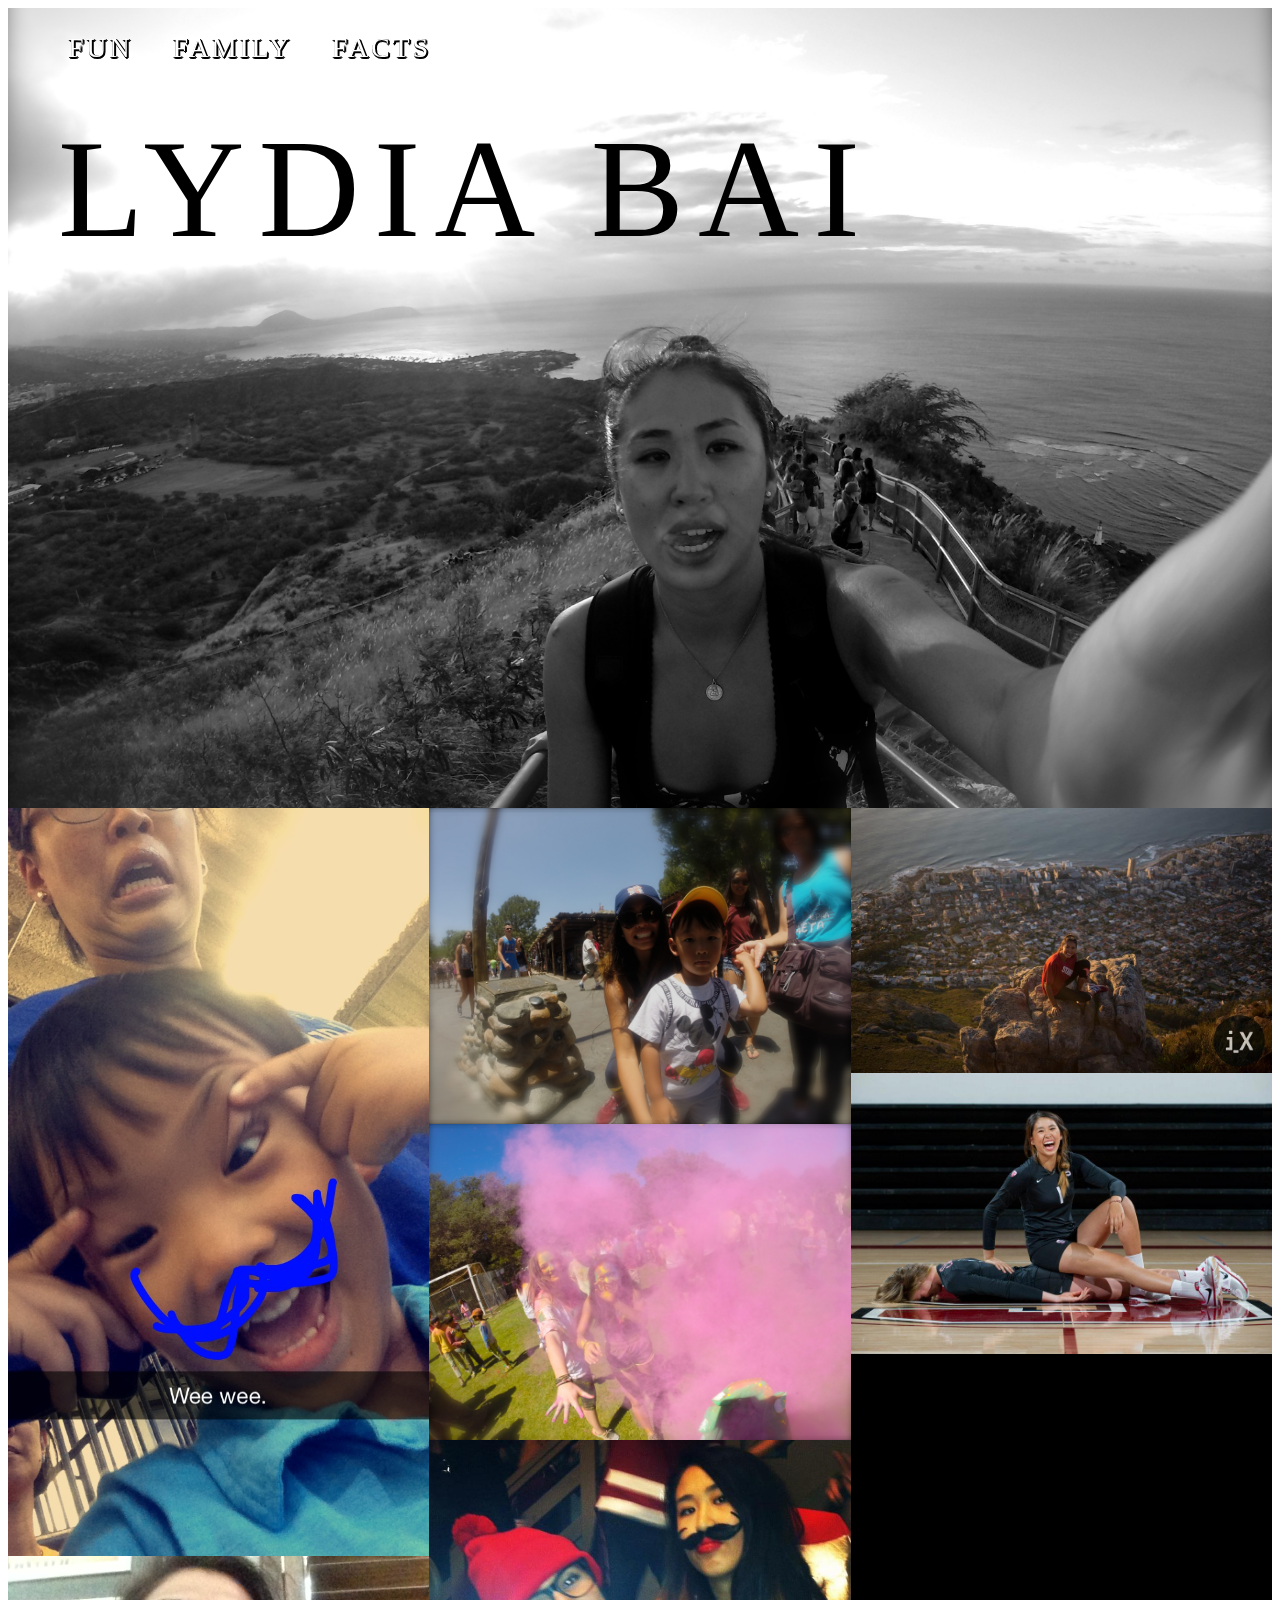
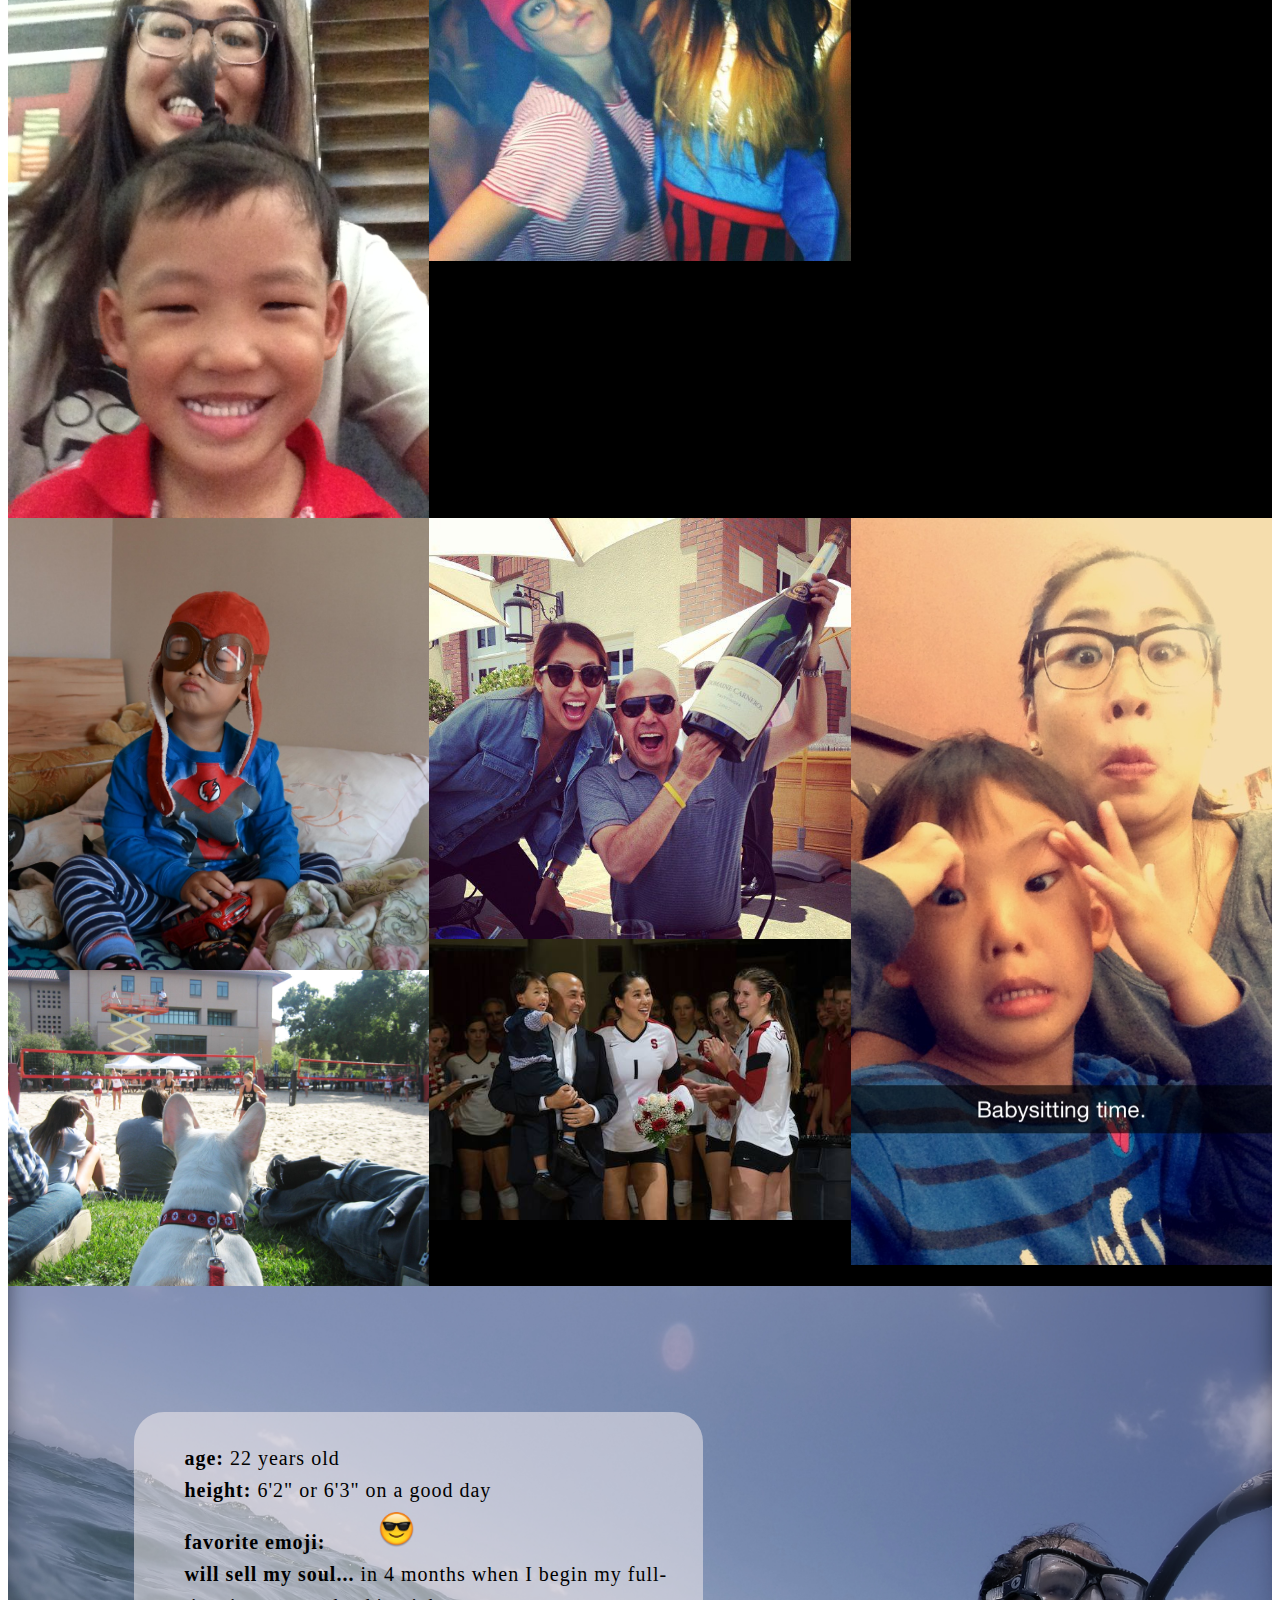
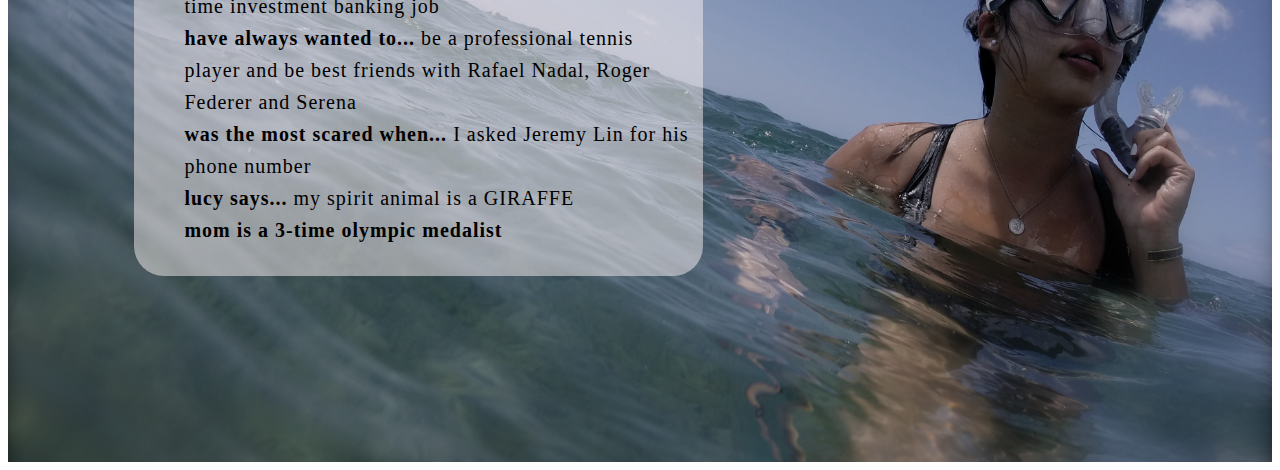
==== index.html @ e2afc55f "first commit" ====
<!DOCTYPE html>
<html>
<head>
	<title>LYDIA BAI</title>
	<link rel="stylesheet" href="./stylesheets/style.css"></link>
</head>
	
<body>	
	<div class="home">
		<div class="center">
			<ul>
				<li><a href="#fun">Fun</a></li>
				<li><a href="#family">Family</a></li>
				<li><a href="#facts">Facts</a></li>
			</ul>
		</div>
		<h1 id="title">Lydia Bai</h1>
		
	</div>	
	
		<div class="funcontent" id="fun">
			<section id="funphotos">
				<img src="images/snap3.png" title="Having fun at Panera">
				<img src="images/snap4.png" title="I did his hair!">
				<img src="images/brother.png" title="At d-land">
				<img src="images/holi.png" title="HOLI">
				<img src="images/benj.png" title="I'm a natural blonde">
				<img src="images/cape.png" title="CAPETOWN">
				<img src="images/carlyme.png" title="snapchat">
				
			</section>
		</div>
		<div class="famcontent" id="family">
			<section id="famphotos">
				<img src="images/babyb.png" title="DRESS UP">
				<img src="images/beach.png" title="BEACH volley">
				<img src="images/dadme.png" title="Dad!">
				<img src="images/dadwalk.png" title="Senior Night">
				<img src="images/snap2.png" title="snapchat">			
			</section>

		</div>
		<div class="factcontent" id="facts">
			<div class="factlist">
				<ul>
				<li>
					<strong>age:</strong> 22 years old
				</li>
				<li>
					<strong>height:</strong> 6'2" or 6'3" on a good day
				</li>
				<li>
					<strong>favorite emoji:</strong><img src="images/emoji.png" id="emoji">
				</li>
				<li>
					<strong>will sell my soul...</strong> in 4 months when I begin my full-time investment banking job
				</li>
				<li>
					<strong>have always wanted to...</strong> be a professional tennis player and be best friends with Rafael Nadal, Roger Federer and Serena
				</li>
				<li>
					<strong>was the most scared when...</strong> I asked Jeremy Lin for his phone number
				</li>
				<li>
					<strong>lucy says...</strong> my spirit animal is a GIRAFFE
				</li>
				<li>
					<strong>mom is a 3-time olympic medalist</strong>
				</li>
			</ul>
			</div>
		
	</div>
	
</body>
</html>
---- stylesheets/style.css ----
#emoji {
	width: 8%;
	height: 10%;
	padding-left: 10%;
}

#funphotos, #famphotos {
   /* Prevent vertical gaps */
   line-height: 0;
   
   -webkit-column-count: 3;
   -webkit-column-gap:   0px;
   -moz-column-count:    2.5;
   -moz-column-gap:      0px;
   column-count:         3;
   column-gap:           0px;
   
}
#funphotos img, #famphotos img {
  /* Just in case there are inline attributes */
  width: 100% !important;
  height: auto !important;
}

.funcontent, .famcontent{
	background-color: black;
}


.content {
	font-size: 24px;
	padding: 250px;
}

/*this is my list in my facts section*/
.factlist {
	background-color: rgba(250,241,241, 0.5);
	border-radius: 30px;
	/*padding-top: 10px;*/
	padding: 10px 10px 10px 10px;

	/*font in the factlist*/
	font-family:  'Hoefler Text', Georgia, 'Times New Roman', serif;
	font-weight: normal;
    font-size: 1.25em;
	letter-spacing: .05em;
	line-height: 1.60em;
	margin:0px;
	text-align: left;
	/*text-transform: uppercase;*/
	
}

.factcontent ul li {
	list-style-type: none;

}
.factcontent{
	background: url(../images/facts.png) no-repeat center center ;
	background-size: cover;
	background-attachment: local;

	padding-top: 10%;
	padding-left:10%;
	padding-right:45%;
	height: 650px;

}


#title {
	font-family:  'Hoefler Text', Georgia, 'Times New Roman', serif;
	font-weight: normal;
	padding-top: 100px;
	padding-left: 50px;
    font-size: 8.75em;
	letter-spacing: .1em;
	margin:0px;
	text-align: left;
	text-transform: uppercase;

}

.center {
	text-align: center;
	overflow: hidden;
	margin: 0 auto;
	position: fixed;
}

/*.home a:active {
	font-size: 26px;
}*/

.home a:hover {
	color: white;
	text-decoration: none;
	background-color: black;
}

/*links on my home page*/
a {

	display: block;
	font-family:  'Hoefler Text', Georgia, 'Times New Roman', serif;
	font-weight: normal;
	padding-top: 120px;
    font-size: 1.75em;
	letter-spacing: .1em;
	margin:0px;
	text-transform: uppercase;

	color: white;
	text-shadow: 1px 0 black, 1px 2px black, 2px 1px black, 0 1px black;
	border-radius: 5px;
    
   
    padding: 8px 20px;
    text-decoration: none;
}
.center li {
	float: left;
}

.center ul{
	display: inline-block;
	list-style-type: none;

}

.home {
	background: url(../images/gopro1.png) no-repeat center center ;
	background-size: cover;
	background-attachment: local;
	/*background-clip: padding-box;*/
	height: 800px;
	/*border: 15px solid rgba(35,66,97,.6);*/


}

.fun {

	background-color: white;

}

.family {

	background-color: gray;
}

.facts {

	background-color: white;
}
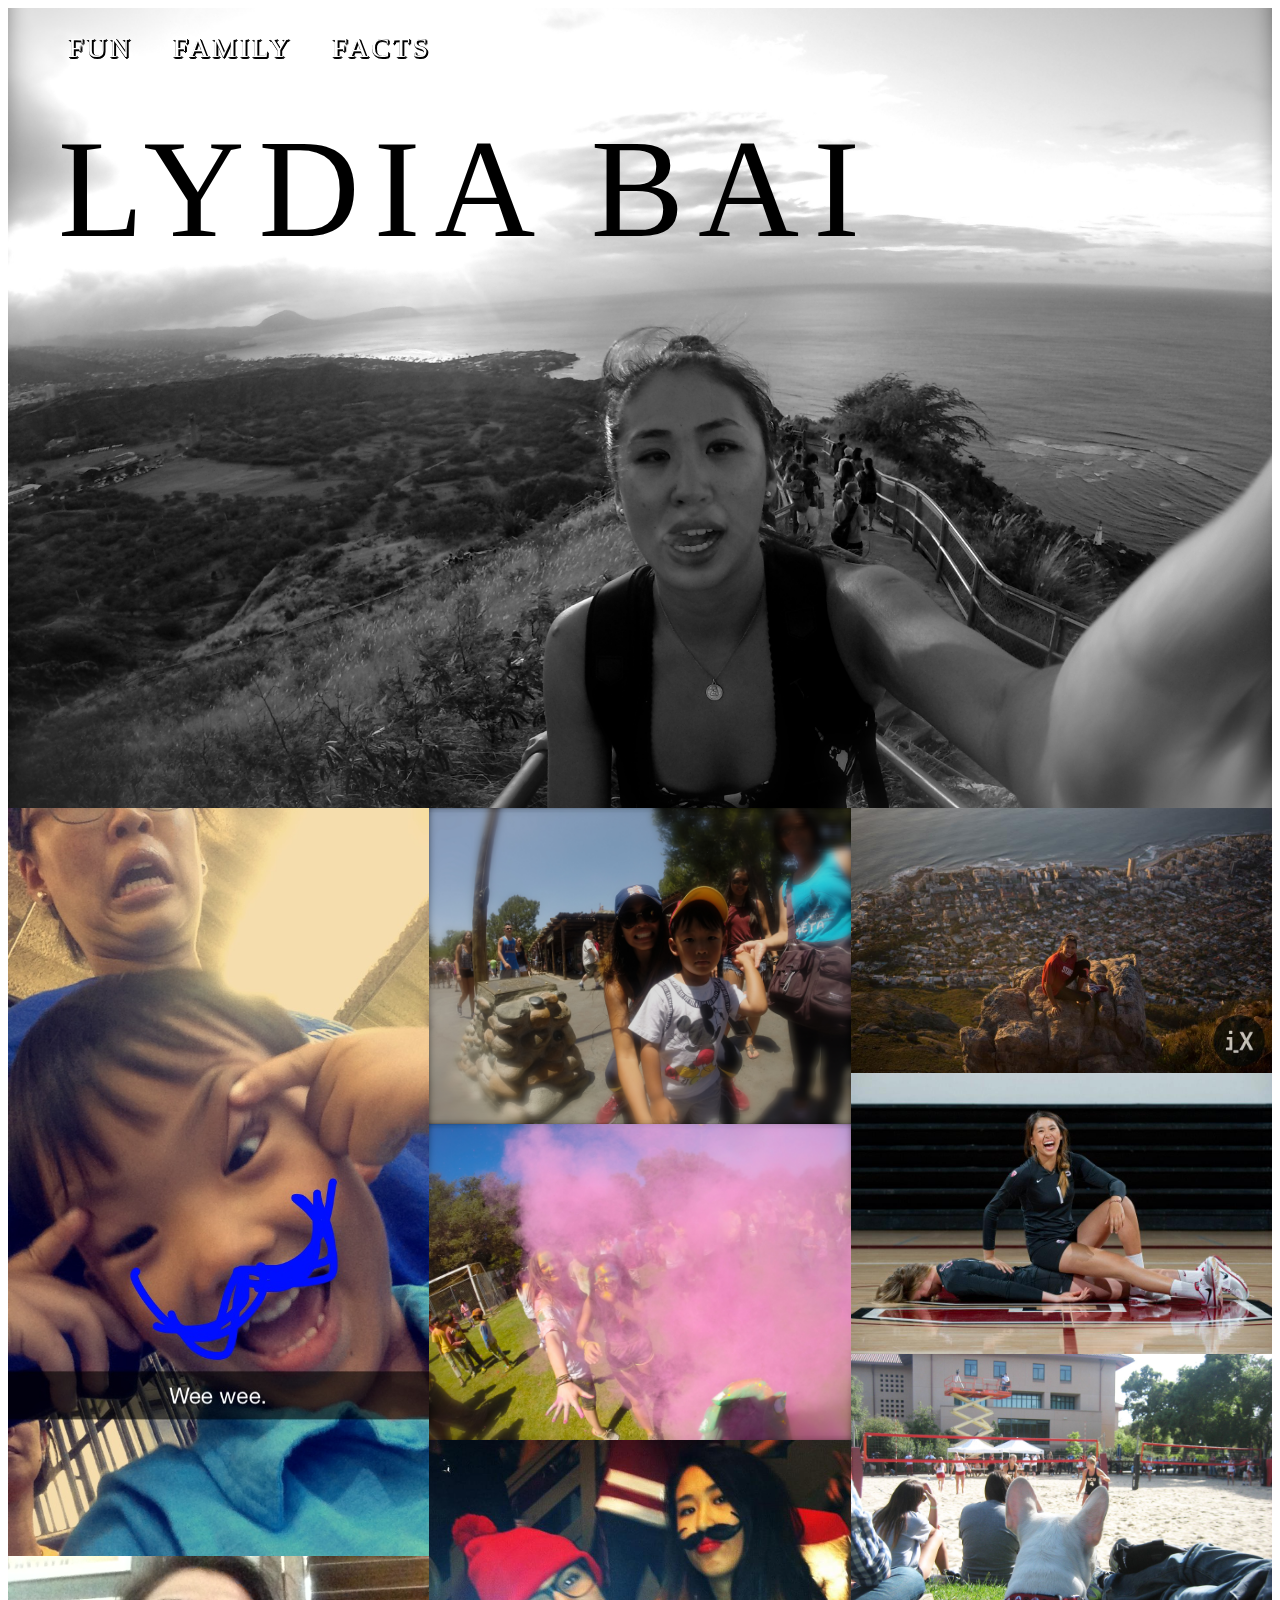
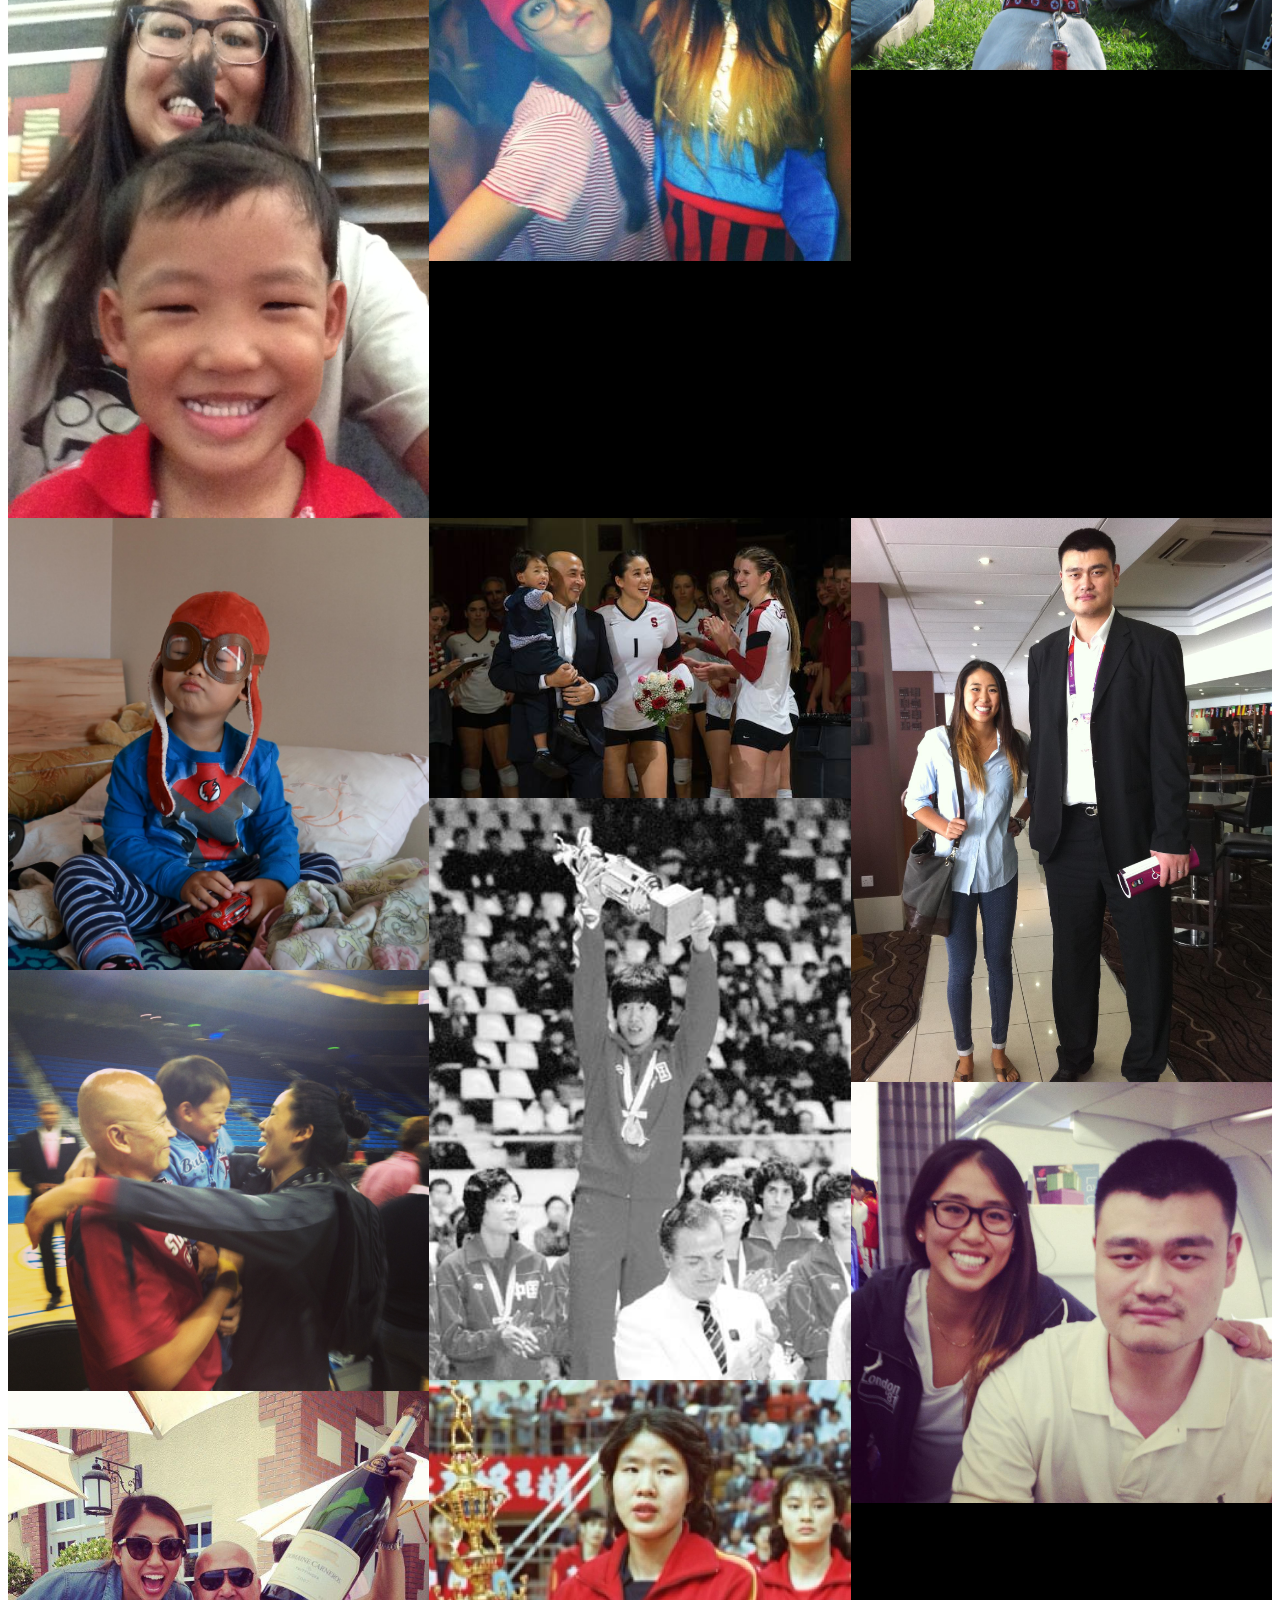
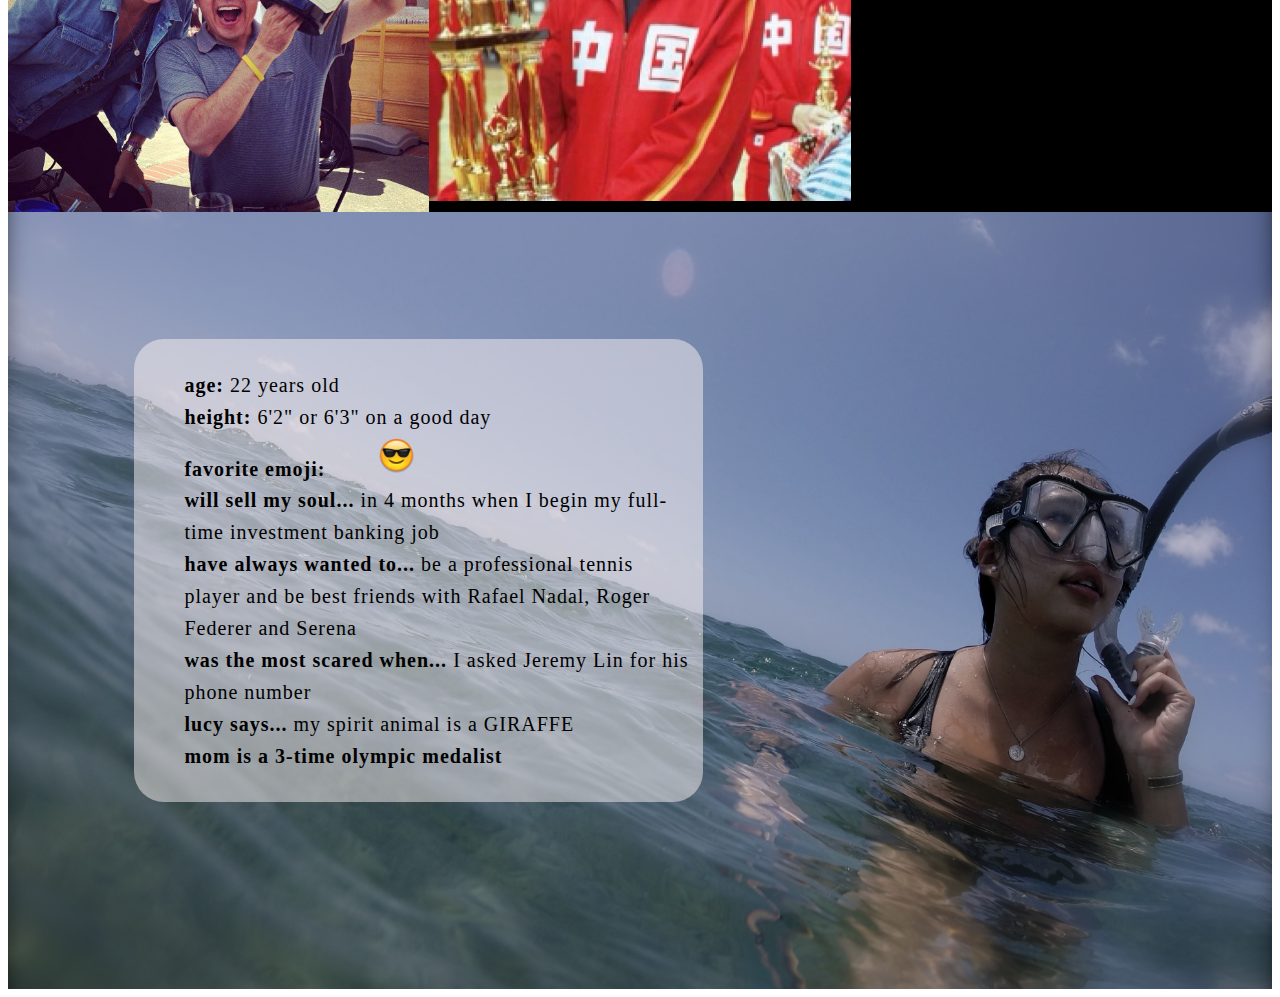
==== commit b127e83a: "Updated design" ====
--- a/index.html
+++ b/index.html
@@ -27,16 +27,20 @@
 				<img src="images/benj.png" title="I'm a natural blonde">
 				<img src="images/cape.png" title="CAPETOWN">
 				<img src="images/carlyme.png" title="snapchat">
+				<img src="images/beach.png" title="BEACH volley">
 				
 			</section>
 		</div>
 		<div class="famcontent" id="family">
 			<section id="famphotos">
 				<img src="images/babyb.png" title="DRESS UP">
-				<img src="images/beach.png" title="BEACH volley">
+				<img src="images/aftergame.png" title="After my vb match">
 				<img src="images/dadme.png" title="Dad!">
 				<img src="images/dadwalk.png" title="Senior Night">
-				<img src="images/snap2.png" title="snapchat">			
+				<img src="images/momwin.png" title="Mom is a G">
+				<img src="images/momstrophy.png" title="TROPHY!">
+				<img src="images/yaostand.png" title="Yao">	
+				<img src="images/sittingyao.png" title="sitting">					
 			</section>
 
 		</div>
